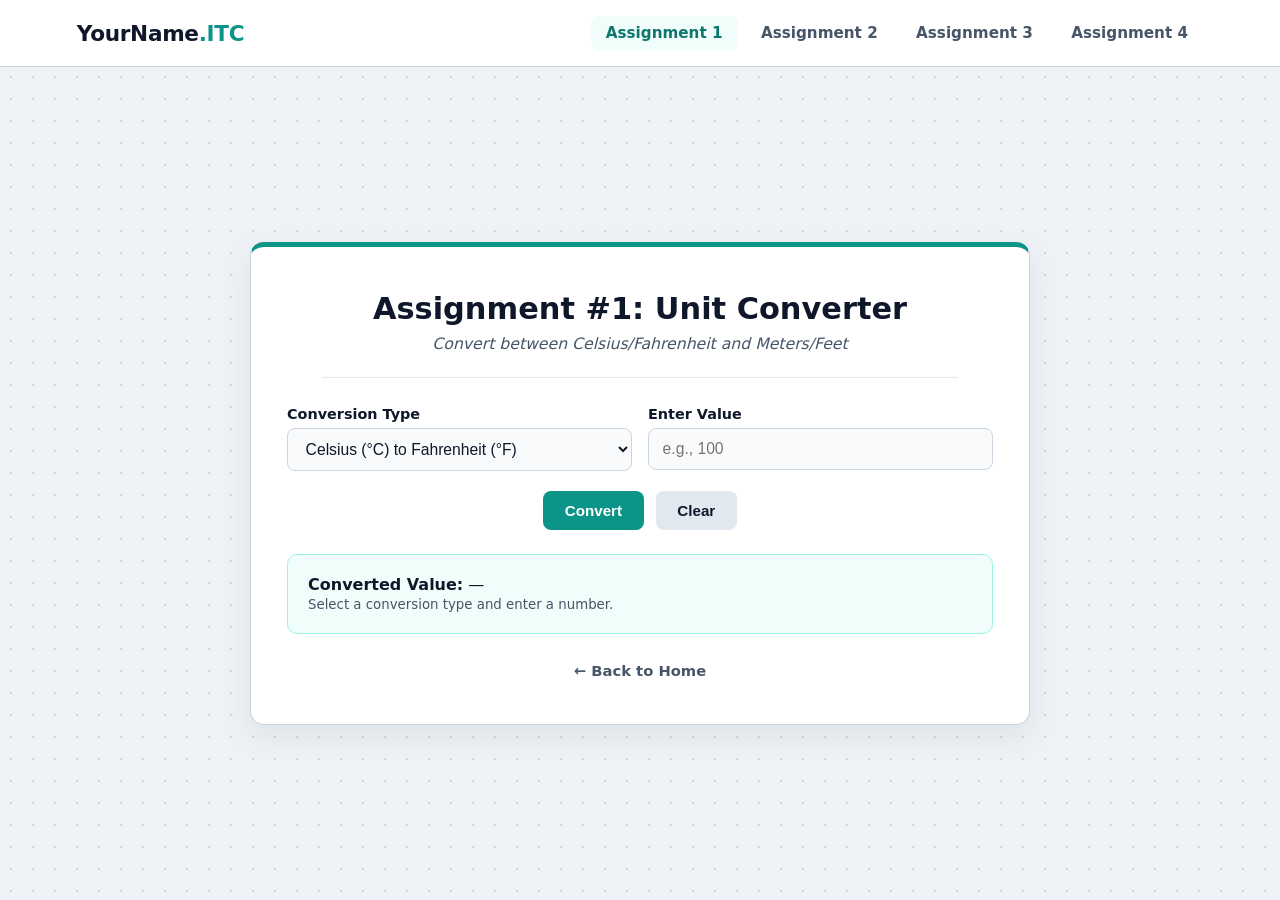
==== assignment1.html @ 87f0b7ba "Create assignment1.html" ====
<!DOCTYPE html>
<html lang="en">
<head>
  <meta charset="UTF-8" />
  <meta name="viewport" content="width=device-width, initial-scale=1.0" />
  <title>Assignment #1 - Unit Converter</title>
  <link rel="stylesheet" href="style.css" />
</head>
<body>

  <nav class="navbar">
    <a href="index.html" class="brand">YourName<span>.ITC</span></a>
    <div class="nav-tabs">
      <a href="assignment1.html" class="active">Assignment 1</a>
      <a href="assignment2.html">Assignment 2</a>
      <a href="assignment3.html">Assignment 3</a>
      <a href="assignment4.html">Assignment 4</a>
    </div>
  </nav>

  <main class="page-wrapper">
    <div class="main-card">
      <h1>Assignment #1: Unit Converter</h1>
      <p class="subtitle">Convert between Celsius/Fahrenheit and Meters/Feet</p>
      <hr class="divider" />

      <div class="form-grid">
        <div class="form-group">
          <label for="conversionType">Conversion Type</label>
          <select id="conversionType">
            <option value="cToF">Celsius (°C) to Fahrenheit (°F)</option>
            <option value="fToC">Fahrenheit (°F) to Celsius (°C)</option>
            <option value="mToFt">Meters (m) to Feet (ft)</option>
            <option value="ftToM">Feet (ft) to Meters (m)</option>
          </select>
        </div>

        <div class="form-group">
          <label for="inputValue">Enter Value</label>
          <input type="number" id="inputValue" placeholder="e.g., 100" step="any" />
        </div>
      </div>

      <div class="btn-row">
        <button class="btn btn-primary" onclick="convertUnit()">Convert</button>
        <button class="btn btn-secondary" onclick="clearConverter()">Clear</button>
      </div>

      <div class="result-box" id="resultBox">
        <strong>Converted Value:</strong> <span id="convertedOutput">—</span><br />
        <small id="formulaUsed" style="color: #475569;">Select a conversion type and enter a number.</small>
      </div>

      <a href="index.html" class="back-link">← Back to Home</a>
    </div>
  </main>

  <script>
    function convertUnit() {
      const type = document.getElementById("conversionType").value;
      const rawValue = document.getElementById("inputValue").value;
      const output = document.getElementById("convertedOutput");
      const formulaText = document.getElementById("formulaUsed");

      if (rawValue === "") {
        output.textContent = "Please enter a valid number.";
        formulaText.textContent = "";
        return;
      }

      const val = parseFloat(rawValue);
      let result = 0;

      if (type === "cToF") {
        result = (val * 9 / 5) + 32;
        output.textContent = `${val} °C = ${result.toFixed(2)} °F`;
        formulaText.textContent = "Formula: (°C × 9/5) + 32";
      } else if (type === "fToC") {
        result = (val - 32) * 5 / 9;
        output.textContent = `${val} °F = ${result.toFixed(2)} °C`;
        formulaText.textContent = "Formula: (°F − 32) × 5/9";
      } else if (type === "mToFt") {
        result = val * 3.28084;
        output.textContent = `${val} m = ${result.toFixed(4)} ft`;
        formulaText.textContent = "Formula: Meters × 3.28084";
      } else if (type === "ftToM") {
        result = val / 3.28084;
        output.textContent = `${val} ft = ${result.toFixed(4)} m`;
        formulaText.textContent = "Formula: Feet ÷ 3.28084";
      }
    }

    function clearConverter() {
      document.getElementById("inputValue").value = "";
      document.getElementById("convertedOutput").textContent = "—";
      document.getElementById("formulaUsed").textContent = "Select a conversion type and enter a number.";
    }
  </script>

</body>
</html>
---- style.css ----
:root {
  --bg: #eef2f6;
  --surface: #ffffff;
  --navbar-bg: #ffffff;
  --text-main: #0f172a;
  --text-muted: #475569;
  --border: #cbd5e1;
  --accent: #0d9488;
  --accent-soft: #f0fdfa;
  --accent-dark: #0f766e;
  --danger: #dc2626;
  --danger-soft: #fef2f2;
}

* {
  box-sizing: border-box;
  margin: 0;
  padding: 0;
}

body {
  font-family: "Segoe UI", system-ui, -apple-system, sans-serif;
  background-color: var(--bg);
  background-image: radial-gradient(#cbd5e1 1px, transparent 1px);
  background-size: 22px 22px;
  color: var(--text-main);
  min-height: 100vh;
  display: flex;
  flex-direction: column;
}

/* Top Navbar & Tabs */
.navbar {
  background-color: var(--navbar-bg);
  border-bottom: 1px solid var(--border);
  padding: 1rem 6%;
  display: flex;
  justify-content: space-between;
  align-items: center;
  flex-wrap: wrap;
  gap: 1rem;
}

.brand {
  font-size: 1.35rem;
  font-weight: 800;
  color: var(--text-main);
  text-decoration: none;
  letter-spacing: -0.3px;
}

.brand span {
  color: var(--accent);
}

.nav-tabs {
  display: flex;
  gap: 0.5rem;
  flex-wrap: wrap;
}

.nav-tabs a {
  text-decoration: none;
  color: var(--text-muted);
  font-weight: 600;
  font-size: 0.95rem;
  padding: 0.5rem 0.95rem;
  border-radius: 8px;
  transition: background-color 0.2s, color 0.2s;
}

.nav-tabs a:hover,
.nav-tabs a.active {
  background-color: var(--accent-soft);
  color: var(--accent-dark);
}

/* Centered Container */
.page-wrapper {
  flex: 1;
  display: flex;
  justify-content: center;
  align-items: center;
  padding: 2.5rem 1.25rem;
}

.main-card {
  background-color: var(--surface);
  border: 1px solid var(--border);
  border-top: 5px solid var(--accent);
  border-radius: 14px;
  max-width: 780px;
  width: 100%;
  padding: 2.75rem 2.25rem;
  text-align: center;
  box-shadow: 0 12px 30px rgba(15, 23, 42, 0.07);
}

.main-card.wide {
  max-width: 960px;
}

.main-card h1 {
  font-size: clamp(1.4rem, 3vw, 1.9rem);
  font-weight: 700;
  color: var(--text-main);
  margin-bottom: 0.5rem;
}

.subtitle {
  font-style: italic;
  color: var(--text-muted);
  font-size: 0.98rem;
  margin-bottom: 1.5rem;
}

.divider {
  border: none;
  border-top: 1px solid #e2e8f0;
  margin: 0 auto 1.75rem;
  max-width: 90%;
}

.main-card h2 {
  font-size: 1.15rem;
  font-weight: 700;
  margin-bottom: 1.5rem;
  color: var(--text-main);
}

/* Homepage Assignment List */
.assignment-list {
  list-style: none;
  display: flex;
  flex-direction: column;
  gap: 1.2rem;
  max-width: 640px;
  margin: 0 auto;
}

.assignment-list li {
  font-size: 0.98rem;
  line-height: 1.55;
}

.assignment-list a {
  color: var(--accent-dark);
  font-weight: 700;
  text-decoration: underline;
  text-underline-offset: 3px;
}

.assignment-list a:hover {
  color: var(--accent);
}

/* Calculator Forms & Inputs */
.form-grid {
  display: grid;
  grid-template-columns: repeat(auto-fit, minmax(200px, 1fr));
  gap: 1rem;
  text-align: left;
  margin-bottom: 1.25rem;
}

.form-group {
  display: flex;
  flex-direction: column;
  gap: 0.4rem;
  text-align: left;
  margin-bottom: 1rem;
}

.form-grid .form-group {
  margin-bottom: 0;
}

label {
  font-size: 0.9rem;
  font-weight: 600;
  color: var(--text-main);
}

input[type="number"],
input[type="text"],
select {
  width: 100%;
  padding: 0.68rem 0.85rem;
  border: 1px solid var(--border);
  border-radius: 8px;
  font-size: 0.98rem;
  color: var(--text-main);
  background-color: #f8fafc;
  transition: border-color 0.2s, background-color 0.2s;
}

input:focus,
select:focus {
  outline: none;
  border-color: var(--accent);
  background-color: #ffffff;
}

/* Buttons */
.btn-row {
  display: flex;
  justify-content: center;
  gap: 0.75rem;
  flex-wrap: wrap;
  margin-top: 0.5rem;
}

.btn {
  padding: 0.68rem 1.35rem;
  border: none;
  border-radius: 8px;
  font-size: 0.95rem;
  font-weight: 600;
  cursor: pointer;
  transition: background-color 0.2s, transform 0.1s;
}

.btn:active {
  transform: scale(0.98);
}

.btn-primary {
  background-color: var(--accent);
  color: #ffffff;
}

.btn-primary:hover {
  background-color: var(--accent-dark);
}

.btn-secondary {
  background-color: #e2e8f0;
  color: var(--text-main);
}

.btn-secondary:hover {
  background-color: #cbd5e1;
}

.btn-danger {
  background-color: var(--danger-soft);
  color: var(--danger);
  border: 1px solid #fecaca;
  padding: 0.35rem 0.7rem;
  font-size: 0.85rem;
}

.btn-danger:hover {
  background-color: var(--danger);
  color: #ffffff;
}

/* Result Output Boxes */
.result-box {
  margin-top: 1.5rem;
  padding: 1.25rem;
  background-color: var(--accent-soft);
  border: 1px solid #99f6e4;
  border-radius: 10px;
  text-align: left;
}

.result-grid {
  display: grid;
  grid-template-columns: repeat(auto-fit, minmax(180px, 1fr));
  gap: 1rem;
  margin-top: 1.5rem;
}

.stat-card {
  background-color: var(--accent-soft);
  border: 1px solid #99f6e4;
  border-radius: 10px;
  padding: 1.1rem;
  text-align: center;
}

.stat-label {
  font-size: 0.82rem;
  font-weight: 700;
  text-transform: uppercase;
  color: var(--accent-dark);
  margin-bottom: 0.35rem;
}

.stat-value {
  font-size: 1.35rem;
  font-weight: 800;
  color: var(--text-main);
  word-break: break-word;
}

/* Data & Reference Tables */
.table-wrapper {
  overflow-x: auto;
  margin-top: 1.5rem;
}

table {
  width: 100%;
  border-collapse: collapse;
  font-size: 0.92rem;
  text-align: left;
}

th, td {
  padding: 0.72rem 0.85rem;
  border-bottom: 1px solid #e2e8f0;
}

th {
  background-color: #f1f5f9;
  font-weight: 700;
  color: var(--text-main);
}

tr:hover td {
  background-color: #f8fafc;
}

.text-right {
  text-align: right;
}

.text-center {
  text-align: center;
}

.back-link {
  display: inline-block;
  margin-top: 1.75rem;
  color: var(--text-muted);
  text-decoration: none;
  font-size: 0.92rem;
  font-weight: 600;
}

.back-link:hover {
  color: var(--accent-dark);
}
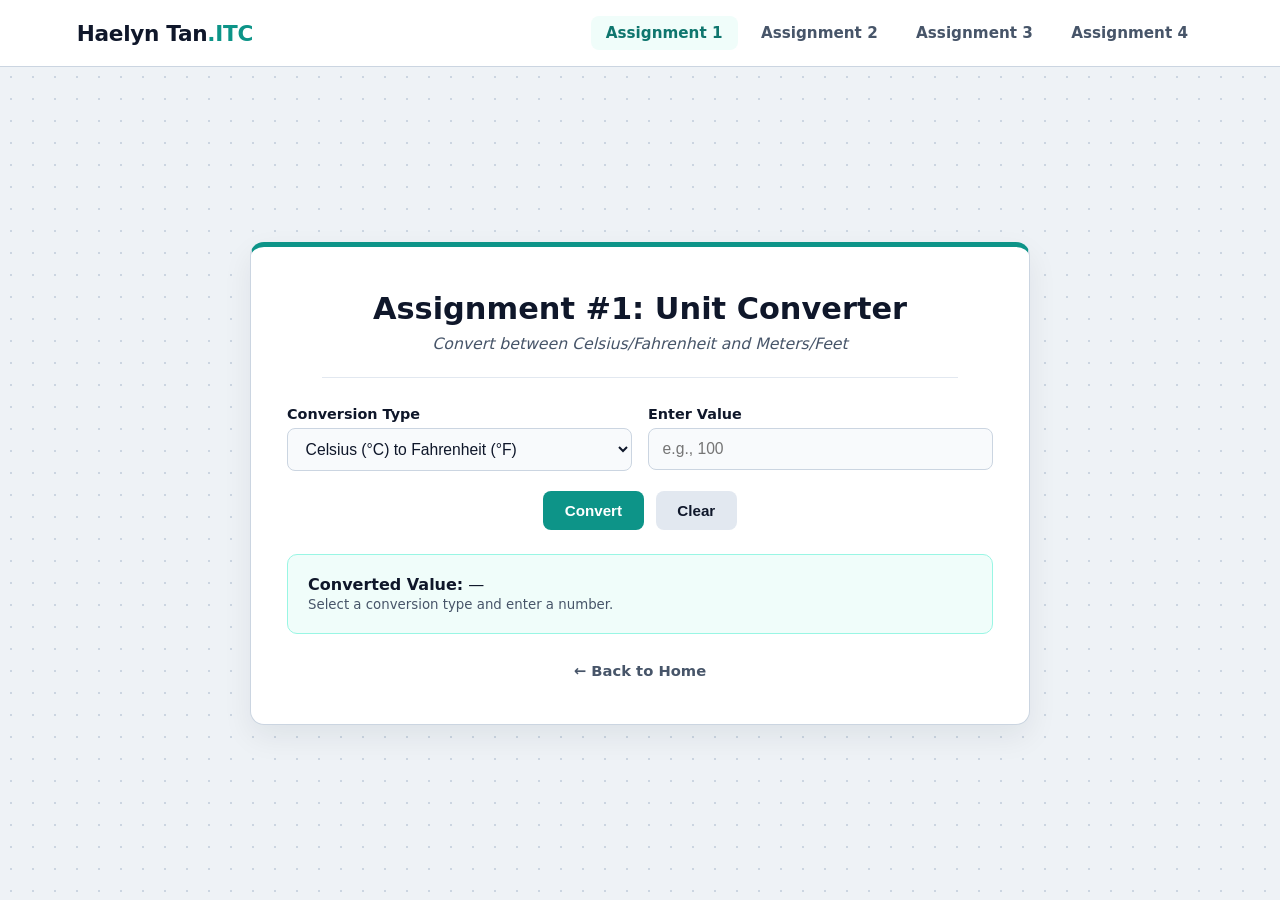
==== commit 7261a130: "Update assignment1.html" ====
--- a/assignment1.html
+++ b/assignment1.html
@@ -9,7 +9,7 @@
 <body>
 
   <nav class="navbar">
-    <a href="index.html" class="brand">YourName<span>.ITC</span></a>
+    <a href="index.html" class="brand">Haelyn Tan<span>.ITC</span></a>
     <div class="nav-tabs">
       <a href="assignment1.html" class="active">Assignment 1</a>
       <a href="assignment2.html">Assignment 2</a>
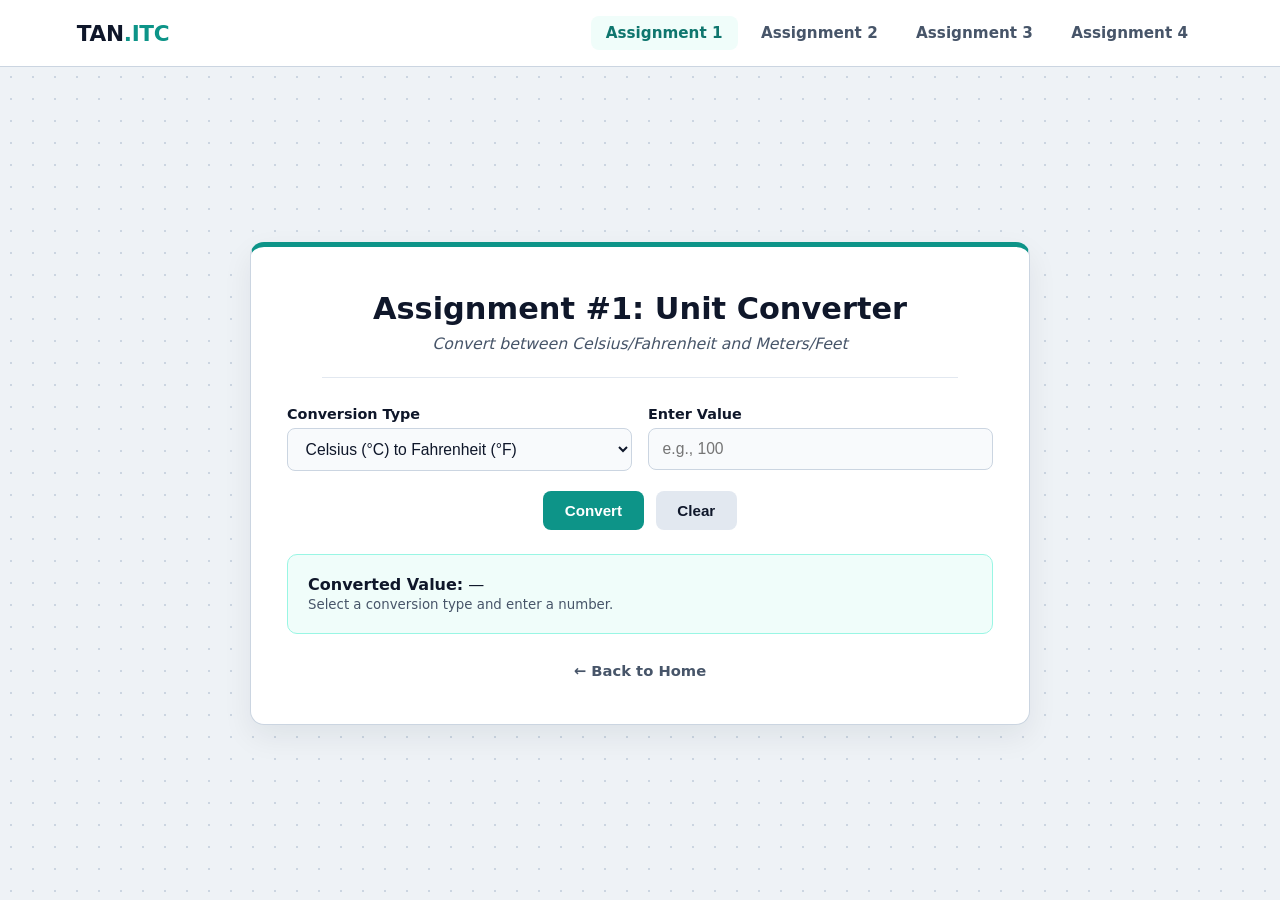
==== commit 07973794: "Update assignment1.html" ====
--- a/assignment1.html
+++ b/assignment1.html
@@ -9,7 +9,7 @@
 <body>
 
   <nav class="navbar">
-    <a href="index.html" class="brand">Haelyn Tan<span>.ITC</span></a>
+    <a href="index.html" class="brand">TAN<span>.ITC</span></a>
     <div class="nav-tabs">
       <a href="assignment1.html" class="active">Assignment 1</a>
       <a href="assignment2.html">Assignment 2</a>
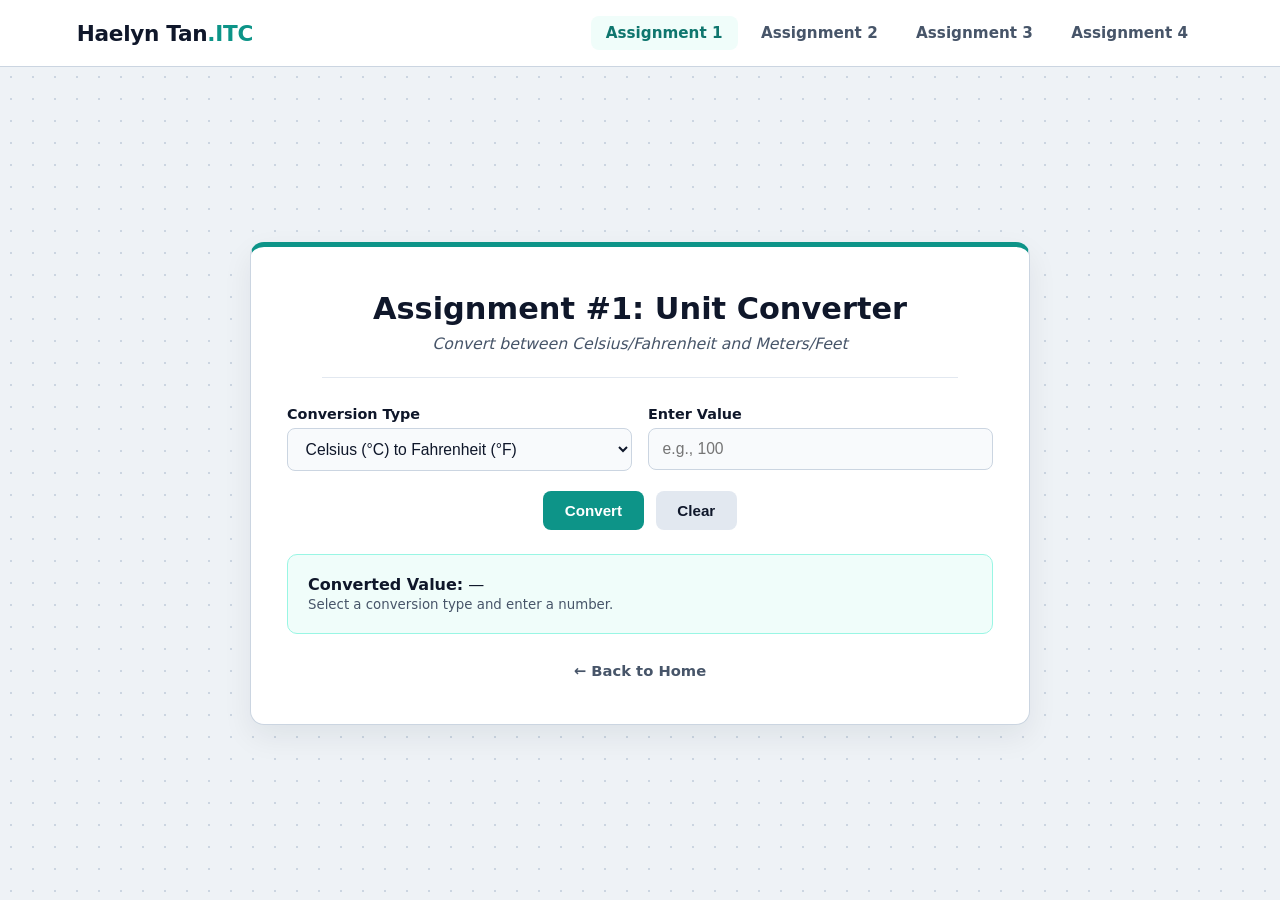
==== commit 4eb6c916: "Update assignment1.html" ====
--- a/assignment1.html
+++ b/assignment1.html
@@ -9,7 +9,7 @@
 <body>
 
   <nav class="navbar">
-    <a href="index.html" class="brand">TAN<span>.ITC</span></a>
+    <a href="index.html" class="brand">Haelyn Tan<span>.ITC</span></a>
     <div class="nav-tabs">
       <a href="assignment1.html" class="active">Assignment 1</a>
       <a href="assignment2.html">Assignment 2</a>
